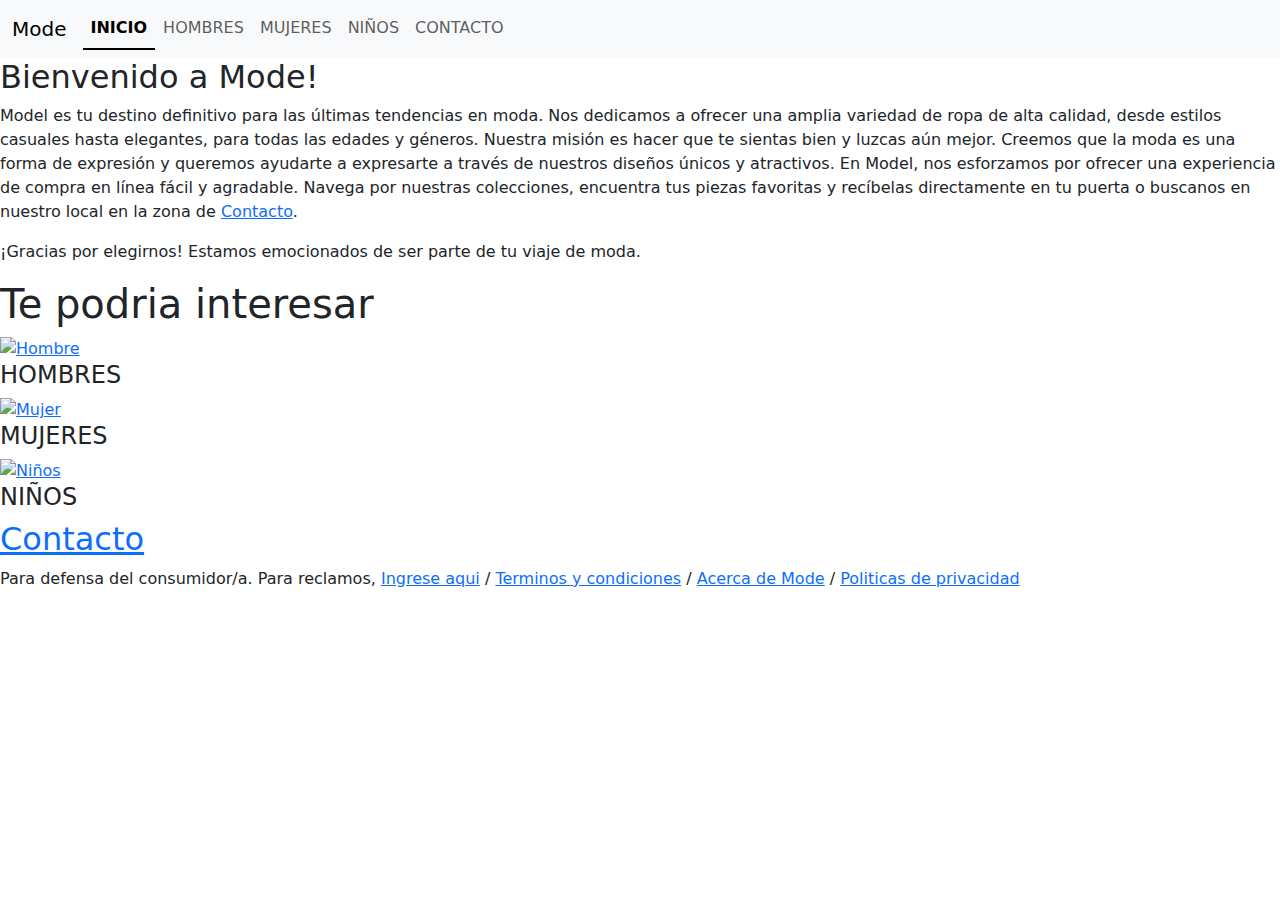
==== index.html @ 0c091b9b "First commit. SASS instalado y estructura HTML hecha." ====
<!doctype html>
<html lang="en">

<head>
    <meta charset="utf-8">
    <meta name="viewport" content="width=device-width, initial-scale=1">
    <title>Mode Indumentaria</title>
    <link href="https://cdn.jsdelivr.net/npm/bootstrap@5.3.3/dist/css/bootstrap.min.css" rel="stylesheet"
        integrity="sha384-QWTKZyjpPEjISv5WaRU9OFeRpok6YctnYmDr5pNlyT2bRjXh0JMhjY6hW+ALEwIH" crossorigin="anonymous">
    <link rel="stylesheet" href="./css/style.css">
</head>

<body>
    <nav class="navbar navbar-expand-md bg-body-tertiary nav-underline navegacion">
        <div class="container-fluid">
            <a class="navbar-brand logo" href="./index.html">Mode</a>
            <button class="navbar-toggler" type="button" data-bs-toggle="collapse" data-bs-target="#navbarNav"
                aria-controls="navbarNav" aria-expanded="false" aria-label="Toggle navigation">
                <span class="navbar-toggler-icon"></span>
            </button>
            <div class="collapse navbar-collapse" id="navbarNav">
                <ul class="navbar-nav">
                    <li class="nav-item link">
                        <a class="nav-link active" aria-current="page" href="./index.html">INICIO</a>
                    </li>
                    <li class="nav-item link">
                        <a class="nav-link" href="./pages/hombres.html">HOMBRES</a>
                    </li>
                    <li class="nav-item link">
                        <a class="nav-link" href="./pages/mujeres.html">MUJERES</a>
                    </li>
                    <li class="nav-item link">
                        <a class="nav-link" href="./pages/niños.html">NIÑOS</a>
                    </li>
                    <li class="nav-item link">
                        <a class="nav-link" href="./pages/contacto.html">CONTACTO</a>
                    </li>
                </ul>
            </div>
        </div>
    </nav>
    <main class="main-content">
        <div class="main-container">
            <h2 class="presentacion">Bienvenido a Mode!</h2>
            <p class="presentacion">Model es tu destino definitivo para las últimas tendencias en moda. Nos dedicamos a
                ofrecer una amplia
                variedad de ropa de alta calidad, desde estilos casuales hasta elegantes, para todas las edades y
                géneros. Nuestra misión es hacer que te sientas bien y luzcas aún mejor. Creemos que la moda es una
                forma de expresión y queremos ayudarte a expresarte a través de nuestros diseños únicos y atractivos. En
                Model, nos esforzamos por ofrecer una experiencia de compra en línea fácil y agradable. Navega por
                nuestras colecciones, encuentra tus piezas favoritas y recíbelas directamente en tu puerta o buscanos en
                nuestro local en la zona de <a href="./pages/contacto.html">Contacto</a>.
            </p>
            <p class="presentacion">¡Gracias por elegirnos! Estamos emocionados de ser parte de tu viaje de moda.</p>
        </div>

        <div class="presentacion2">
            <h1>Te podria interesar</h1>
            <section class="img-presentacion2">
                <div class="img1">
                    <a href="./pages/hombres.html">
                        <img src="https://th.bing.com/th/id/R.5d2e39134dbc01bbc87b8014333df301?rik=yMk7GPHbRobgnQ&pid=ImgRaw&r=0" alt="Hombre">
                    </a>
                    <h4>HOMBRES</h4>
                </div>
                <div class="img2">
                    <a href="./pages/mujeres.html">
                        <img src="https://th.bing.com/th/id/OIP.qKW60OcFy6RZI91kEHXT7QHaJ3?rs=1&pid=ImgDetMain" alt="Mujer">
                    </a>
                    <h4>MUJERES</h4>
                </div>
                <div class="img3">
                    <a href="./pages/niños.html">
                        <img src="https://d368r8jqz0fwvm.cloudfront.net/29125-product_list_md/buzo-de-ninos-adam.jpg" alt="Niños">
                    </a>
                    <h4>NIÑOS</h4>
                </div>
            </section>
            <h2><a href="./pages/contacto.html">Contacto</a></h2>
        </div>
    </main>
    <footer class="footer">
        <p>Para defensa del consumidor/a. Para reclamos, <a
                href="https://autogestion.produccion.gob.ar/consumidores">Ingrese aqui</a> / <a href="">Terminos y
                condiciones</a> / <a href="">Acerca de Mode</a> / <a href="">Politicas de privacidad</a></p>
    </footer>
    <script src="https://cdn.jsdelivr.net/npm/bootstrap@5.3.3/dist/js/bootstrap.bundle.min.js"
        integrity="sha384-YvpcrYf0tY3lHB60NNkmXc5s9fDVZLESaAA55NDzOxhy9GkcIdslK1eN7N6jIeHz"
        crossorigin="anonymous"></script>
</body>

</html>
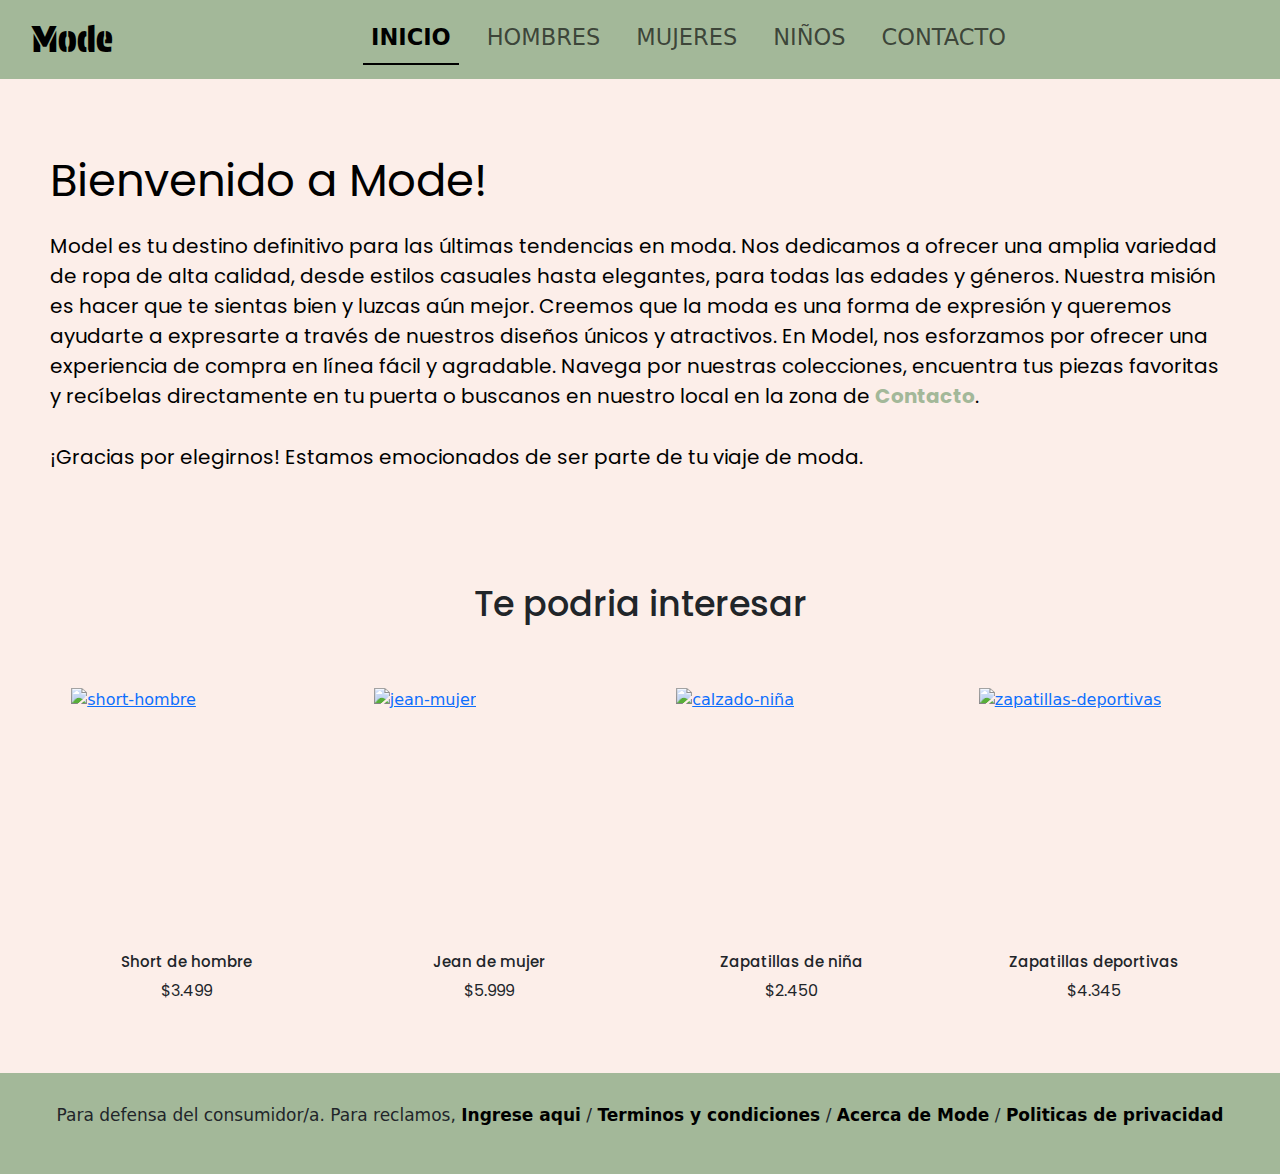
==== commit 119895ac: "Cambios en el index, animaciones y SEO." ====
--- a/index.html
+++ b/index.html
@@ -5,15 +5,22 @@
     <meta charset="utf-8">
     <meta name="viewport" content="width=device-width, initial-scale=1">
     <title>Mode Indumentaria</title>
+    <meta name="description" content="En MODE compra ropa, calzado y accesorios para Hombre, Mujeres y Niños de forma online. Aprovecha las ofertas del dia, los envios a toda la Argentina y las cuotas sin interes." >
+    <meta name="keywords" content="MODE, ropa, calzado, accesorios, Hombre, Mujer, Niños, online, ofertas, envios, Argentina, cuotas" >
+    <!-- Bootstrap -->
     <link href="https://cdn.jsdelivr.net/npm/bootstrap@5.3.3/dist/css/bootstrap.min.css" rel="stylesheet"
         integrity="sha384-QWTKZyjpPEjISv5WaRU9OFeRpok6YctnYmDr5pNlyT2bRjXh0JMhjY6hW+ALEwIH" crossorigin="anonymous">
+    <!-- Link animate.css -->
+    <link rel="stylesheet" href="https://cdnjs.cloudflare.com/ajax/libs/animate.css/4.1.1/animate.min.css" />
+    <!-- CSS -->
     <link rel="stylesheet" href="./css/style.css">
 </head>
 
 <body>
+    <!-- Barra de navegacion -->
     <nav class="navbar navbar-expand-md bg-body-tertiary nav-underline navegacion">
         <div class="container-fluid">
-            <a class="navbar-brand logo" href="./index.html">Mode</a>
+            <a class="navbar-brand logo animate__animated animate__flip" href="./index.html">Mode</a>
             <button class="navbar-toggler" type="button" data-bs-toggle="collapse" data-bs-target="#navbarNav"
                 aria-controls="navbarNav" aria-expanded="false" aria-label="Toggle navigation">
                 <span class="navbar-toggler-icon"></span>
@@ -39,6 +46,7 @@
             </div>
         </div>
     </nav>
+    <!-- Main index -->
     <main class="main-content">
         <div class="main-container">
             <h2 class="presentacion">Bienvenido a Mode!</h2>
@@ -54,31 +62,49 @@
             <p class="presentacion">¡Gracias por elegirnos! Estamos emocionados de ser parte de tu viaje de moda.</p>
         </div>
 
-        <div class="presentacion2">
-            <h1>Te podria interesar</h1>
-            <section class="img-presentacion2">
-                <div class="img1">
-                    <a href="./pages/hombres.html">
-                        <img src="https://th.bing.com/th/id/R.5d2e39134dbc01bbc87b8014333df301?rik=yMk7GPHbRobgnQ&pid=ImgRaw&r=0" alt="Hombre">
-                    </a>
-                    <h4>HOMBRES</h4>
+        <h1 class="subtitulo">Te podria interesar</h1>
+        
+        <section class="presentacion-ropa">
+            <div class="div-img">
+                <a href="#">
+                    <img src="https://cdn-0.somosmamas.com.ar/wp-content/uploads/2021/02/shorts-para-hombres-1-788x1024.jpg" alt="short-hombre">
+                </a>
+                <div class="descripcion">
+                    <h4>Short de hombre</h4>
+                    <p>$3.499</p>
                 </div>
-                <div class="img2">
-                    <a href="./pages/mujeres.html">
-                        <img src="https://th.bing.com/th/id/OIP.qKW60OcFy6RZI91kEHXT7QHaJ3?rs=1&pid=ImgDetMain" alt="Mujer">
-                    </a>
-                    <h4>MUJERES</h4>
+            </div>
+            <div class="div-img">
+                <a href="#">
+                    <img src="https://petrolizadojeans.com/wp-content/uploads/2021/03/Jeans-colombianos-Jeans-para-dama-al-por-mayor-Petrolizadojeans-Jeans-REF-P02-649-frente-color-azul-claro.jpg" alt="jean-mujer">
+                </a>
+                <div class="descripcion">
+                    <h4>Jean de mujer</h4>
+                    <p>$5.999</p>
                 </div>
-                <div class="img3">
-                    <a href="./pages/niños.html">
-                        <img src="https://d368r8jqz0fwvm.cloudfront.net/29125-product_list_md/buzo-de-ninos-adam.jpg" alt="Niños">
-                    </a>
-                    <h4>NIÑOS</h4>
+            </div>
+            <div class="div-img">
+                <a href="#">
+                    <img src="https://static.dafiti.cl/p/pillin-1335-2558611-1-catalog-new.jpg" alt="calzado-niña">
+                </a>
+                <div class="descripcion">
+                    <h4>Zapatillas de niña</h4>
+                    <p>$2.450</p>
                 </div>
-            </section>
-            <h2><a href="./pages/contacto.html">Contacto</a></h2>
-        </div>
+            </div>
+            <div class="div-img">
+                <a href="#">
+                    <img src="https://static.dafiti.cl/p/adidas-performance-2691-8294201-1-zoom.jpg" alt="zapatillas-deportivas">
+                </a>
+                <div class="descripcion">
+                    <h4>Zapatillas deportivas</h4>
+                    <p>$4.345</p>
+                </div>
+            </div>
+        </section>
+
     </main>
+    <!-- Footer -->
     <footer class="footer">
         <p>Para defensa del consumidor/a. Para reclamos, <a
                 href="https://autogestion.produccion.gob.ar/consumidores">Ingrese aqui</a> / <a href="">Terminos y
--- a/css/style.css
+++ b/css/style.css
@@ -0,0 +1,342 @@
+@charset "UTF-8";
+@import url("https://fonts.googleapis.com/css2?family=Poppins:ital,wght@0,100;0,200;0,300;0,400;0,500;0,600;0,700;0,800;0,900;1,100;1,200;1,300;1,400;1,500;1,600;1,700;1,800;1,900&family=Protest+Guerrilla&display=swap");
+* {
+  margin: 0;
+  padding: 0;
+  box-sizing: border-box; }
+
+.navegacion {
+  background-color: #a3b899 !important; }
+  .navegacion .logo {
+    font-family: "Protest Guerrilla", sans-serif;
+    font-size: 35px;
+    font-weight: 400;
+    font-style: normal;
+    padding-left: 20px; }
+  .navegacion .link {
+    padding-right: 20px; }
+  .navegacion .navbar-expand-md, .navegacion .navbar-collapse {
+    justify-content: space-around; }
+
+.navegacion-hombres {
+  background-color: #99582a !important; }
+  .navegacion-hombres .logo {
+    font-family: "Protest Guerrilla", sans-serif;
+    font-size: 35px;
+    font-weight: 400;
+    font-style: normal;
+    padding-left: 20px; }
+  .navegacion-hombres .link {
+    padding-right: 20px; }
+  .navegacion-hombres .navbar-expand-md, .navegacion-hombres .navbar-collapse {
+    justify-content: space-around; }
+
+.navegacion-mujeres {
+  background-color: #a663cc !important; }
+  .navegacion-mujeres .logo {
+    font-family: "Protest Guerrilla", sans-serif;
+    font-size: 35px;
+    font-weight: 400;
+    font-style: normal;
+    padding-left: 20px; }
+  .navegacion-mujeres .link {
+    padding-right: 20px; }
+  .navegacion-mujeres .navbar-expand-md, .navegacion-mujeres .navbar-collapse {
+    justify-content: space-around; }
+
+.navegacion-niños {
+  background-color: #555555 !important; }
+  .navegacion-niños .logo {
+    font-family: "Protest Guerrilla", sans-serif;
+    font-size: 35px;
+    font-weight: 400;
+    font-style: normal;
+    padding-left: 20px; }
+  .navegacion-niños .link {
+    padding-right: 20px; }
+  .navegacion-niños .navbar-expand-md, .navegacion-niños .navbar-collapse {
+    justify-content: space-around; }
+
+.main-content {
+  background-color: #fceee9;
+  padding-top: 25px;
+  padding-bottom: 25px; }
+  .main-content .main-container {
+    text-align: start;
+    width: 100%;
+    height: 100%;
+    padding: 50px; }
+  .main-content .presentacion {
+    color: #000000;
+    padding-bottom: 15px;
+    font-family: "Poppins", sans-serif;
+    font-weight: 400;
+    font-style: normal; }
+    .main-content .presentacion a {
+      color: #a3b899;
+      text-decoration: none;
+      font-weight: bolder; }
+  .main-content .subtitulo {
+    text-align: center;
+    font-family: "Poppins", sans-serif;
+    font-size: 35px;
+    padding-top: 30px; }
+  .main-content .presentacion-ropa {
+    padding: 35px;
+    display: grid; }
+    .main-content .presentacion-ropa .div-img {
+      width: 60%;
+      margin: 10px auto;
+      display: flex;
+      flex-direction: column;
+      align-items: center;
+      justify-content: center; }
+      .main-content .presentacion-ropa .div-img a img {
+        width: 100%;
+        height: 150px;
+        margin: 3px; }
+      .main-content .presentacion-ropa .div-img .descripcion h4 {
+        font-family: "Poppins", sans-serif;
+        font-size: 15px;
+        text-align: center; }
+      .main-content .presentacion-ropa .div-img .descripcion p {
+        font-family: "Poppins", sans-serif;
+        text-align: center;
+        margin: 0 !important; }
+
+.ropa-hombre {
+  background-color: #ffe6a7;
+  padding-top: 35px;
+  padding-bottom: 35px;
+  display: grid; }
+  .ropa-hombre div {
+    width: 30%;
+    border-radius: 15px;
+    margin: 5px auto; }
+    .ropa-hombre div:hover {
+      transform: scale(1.05);
+      transition: 2s; }
+  .ropa-hombre h4 {
+    text-align: center;
+    background-color: #99582a;
+    border-bottom-left-radius: 15px;
+    border-bottom-right-radius: 15px;
+    font-size: 15PX; }
+  .ropa-hombre img {
+    width: 100%;
+    height: auto;
+    border-radius: 15px;
+    border-bottom-left-radius: 0;
+    border-bottom-right-radius: 0; }
+
+.ropa-mujeres {
+  background-color: #b298dc;
+  padding-top: 35px;
+  padding-bottom: 35px;
+  display: grid; }
+  .ropa-mujeres div {
+    width: 30%;
+    border-radius: 15px;
+    margin: 5px auto; }
+    .ropa-mujeres div:hover {
+      transform: scale(1.05);
+      transition: 2s; }
+  .ropa-mujeres h4 {
+    text-align: center;
+    background-color: #a663cc;
+    border-bottom-left-radius: 15px;
+    border-bottom-right-radius: 15px;
+    font-size: 15PX; }
+  .ropa-mujeres img {
+    width: 100%;
+    height: auto;
+    border-radius: 15px;
+    border-bottom-left-radius: 0;
+    border-bottom-right-radius: 0; }
+
+.ropa-niños {
+  background-color: #e1d5e0;
+  padding-top: 35px;
+  padding-bottom: 35px;
+  display: grid; }
+  .ropa-niños div {
+    width: 30%;
+    border-radius: 15px;
+    margin: 5px auto; }
+    .ropa-niños div:hover {
+      transform: scale(1.05);
+      transition: 2s; }
+  .ropa-niños h4 {
+    text-align: center;
+    background-color: #555555;
+    border-bottom-left-radius: 15px;
+    border-bottom-right-radius: 15px;
+    font-size: 15PX; }
+  .ropa-niños img {
+    width: 100%;
+    height: auto;
+    border-radius: 15px;
+    border-bottom-left-radius: 0;
+    border-bottom-right-radius: 0; }
+
+.main-contacto {
+  background-color: #fceee9;
+  padding-top: 25px;
+  padding-bottom: 25px; }
+  .main-contacto h2 {
+    color: #000000;
+    padding: 15px;
+    font-family: "Poppins", sans-serif;
+    font-weight: 400;
+    font-style: normal;
+    text-align: center; }
+  .main-contacto .main-form {
+    display: flex;
+    flex-direction: row;
+    align-items: center; }
+    .main-contacto .main-form .contact-form {
+      margin: 20px auto;
+      padding: 10px 15px;
+      border: #000000 solid 3px;
+      border-radius: 10px;
+      display: flex;
+      flex-direction: column; }
+    .main-contacto .main-form h3 {
+      text-align: center; }
+    .main-contacto .main-form button {
+      margin: 5px auto 0 auto;
+      width: 50%;
+      background-color: #a3b899; }
+
+.footer {
+  background-color: #a3b899;
+  padding: 30px;
+  font-size: 12px;
+  text-align: center; }
+  .footer a {
+    color: #000000;
+    text-decoration: none;
+    font-weight: bolder; }
+
+.footer-hombres {
+  background-color: #99582a;
+  padding: 30px;
+  font-size: 12px;
+  text-align: center; }
+  .footer-hombres a {
+    color: #000000;
+    text-decoration: none;
+    font-weight: bolder; }
+
+.footer-mujeres {
+  background-color: #a663cc;
+  padding: 30px;
+  font-size: 12px;
+  text-align: center; }
+  .footer-mujeres a {
+    color: #000000;
+    text-decoration: none;
+    font-weight: bolder; }
+
+.footer-niños {
+  background-color: #555555;
+  padding: 30px;
+  font-size: 12px;
+  text-align: center; }
+  .footer-niños a {
+    color: #000000;
+    text-decoration: none;
+    font-weight: bolder; }
+
+@media (min-width: 767px) {
+  .presentacion-ropa {
+    display: grid;
+    grid-template-columns: repeat(2, 1fr); }
+    .presentacion-ropa .div-img a {
+      width: 150px;
+      height: 175px; }
+      .presentacion-ropa .div-img a img {
+        height: 100% !important;
+        padding: 7px; }
+  .ropa {
+    display: grid;
+    grid-template-columns: repeat(2, 1fr);
+    align-items: center;
+    justify-items: center;
+    justify-content: center; }
+    .ropa div {
+      width: 50%; }
+    .ropa img {
+      height: 225px; }
+  .main-form {
+    display: flex;
+    flex-direction: row;
+    align-items: center; }
+    .main-form .contact-form {
+      width: 50%; }
+      .main-form .contact-form h3 {
+        font-size: 40px; }
+      .main-form .contact-form p {
+        font-size: 20px; }
+      .main-form .contact-form button {
+        font-size: 20px;
+        font-weight: bold; }
+  .footer {
+    font-size: 12px; } }
+
+@media (min-width: 927px) {
+  nav .nav-link {
+    font-size: 17px; }
+  .presentacion-ropa {
+    display: grid;
+    grid-template-columns: repeat(2, 1fr); }
+    .presentacion-ropa .div-img a {
+      width: 175px;
+      height: 200px; }
+      .presentacion-ropa .div-img a img {
+        height: 100% !important; }
+  .ropa {
+    display: grid;
+    grid-template-columns: repeat(3, 1fr);
+    align-items: center;
+    justify-items: center;
+    justify-content: center; }
+    .ropa div {
+      width: 60%; }
+    .ropa img {
+      height: 250px; }
+    .ropa h4 {
+      padding-bottom: 4px; }
+  .footer {
+    font-size: 13.5px; } }
+
+@media (min-width: 1144px) {
+  nav .nav-link {
+    font-size: 22.5px; }
+  .main-container h2 {
+    font-size: 45px; }
+  .main-container p {
+    font-size: 20px; }
+  .presentacion-ropa {
+    display: grid;
+    grid-template-columns: repeat(4, 1fr); }
+    .presentacion-ropa .div-img a {
+      width: 250px;
+      height: 275px; }
+      .presentacion-ropa .div-img a img {
+        height: 100% !important; }
+  .ropa {
+    display: grid;
+    grid-template-columns: repeat(4, 1fr);
+    align-items: start;
+    justify-items: center;
+    justify-content: center; }
+    .ropa div {
+      width: 70%; }
+    .ropa img {
+      height: 290px; }
+    .ropa h4 {
+      font-size: 20px;
+      padding-bottom: 8px; }
+  .footer {
+    font-size: 17px; } }
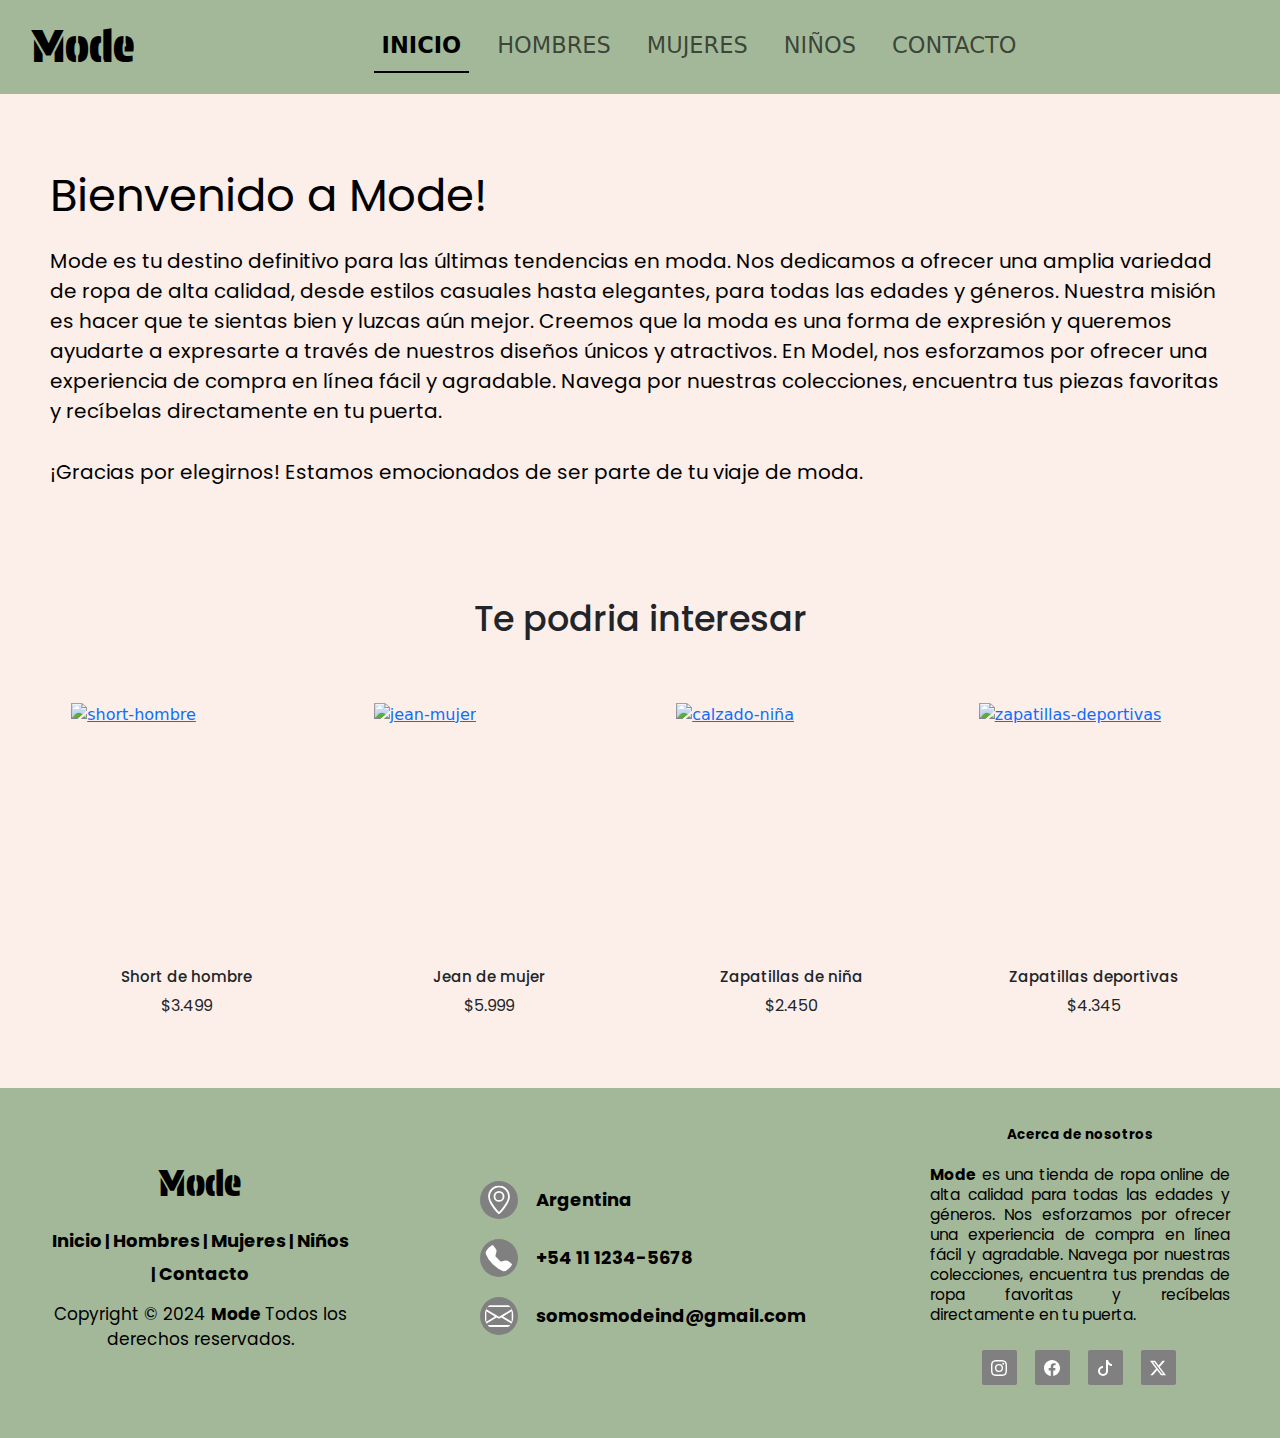
==== commit 81065562: "Agrego cambios al form, footer y main del archivo 'hombres.html', y agrego responsive a estos." ====
--- a/index.html
+++ b/index.html
@@ -5,8 +5,12 @@
     <meta charset="utf-8">
     <meta name="viewport" content="width=device-width, initial-scale=1">
     <title>Mode Indumentaria</title>
-    <meta name="description" content="En MODE compra ropa, calzado y accesorios para Hombre, Mujeres y Niños de forma online. Aprovecha las ofertas del dia, los envios a toda la Argentina y las cuotas sin interes." >
-    <meta name="keywords" content="MODE, ropa, calzado, accesorios, Hombre, Mujer, Niños, online, ofertas, envios, Argentina, cuotas" >
+    <meta name="description"
+        content="En MODE compra ropa, calzado y accesorios para Hombre, Mujeres y Niños de forma online. Aprovecha las ofertas del dia, los envios a toda la Argentina y las cuotas sin interes.">
+    <meta name="keywords"
+        content="MODE, ropa, calzado, accesorios, Hombre, Mujer, Niños, online, ofertas, envios, Argentina, cuotas">
+    <link rel="shortcut icon"
+        href="https://cdn.vectorstock.com/i/preview-1x/40/90/monogram-letter-m-logo-mockup-thin-line-vector-8474090.jpg">
     <!-- Bootstrap -->
     <link href="https://cdn.jsdelivr.net/npm/bootstrap@5.3.3/dist/css/bootstrap.min.css" rel="stylesheet"
         integrity="sha384-QWTKZyjpPEjISv5WaRU9OFeRpok6YctnYmDr5pNlyT2bRjXh0JMhjY6hW+ALEwIH" crossorigin="anonymous">
@@ -50,24 +54,24 @@
     <main class="main-content">
         <div class="main-container">
             <h2 class="presentacion">Bienvenido a Mode!</h2>
-            <p class="presentacion">Model es tu destino definitivo para las últimas tendencias en moda. Nos dedicamos a
+            <p class="presentacion">Mode es tu destino definitivo para las últimas tendencias en moda. Nos dedicamos a
                 ofrecer una amplia
                 variedad de ropa de alta calidad, desde estilos casuales hasta elegantes, para todas las edades y
                 géneros. Nuestra misión es hacer que te sientas bien y luzcas aún mejor. Creemos que la moda es una
                 forma de expresión y queremos ayudarte a expresarte a través de nuestros diseños únicos y atractivos. En
                 Model, nos esforzamos por ofrecer una experiencia de compra en línea fácil y agradable. Navega por
-                nuestras colecciones, encuentra tus piezas favoritas y recíbelas directamente en tu puerta o buscanos en
-                nuestro local en la zona de <a href="./pages/contacto.html">Contacto</a>.
+                nuestras colecciones, encuentra tus piezas favoritas y recíbelas directamente en tu puerta.
             </p>
             <p class="presentacion">¡Gracias por elegirnos! Estamos emocionados de ser parte de tu viaje de moda.</p>
         </div>
 
         <h1 class="subtitulo">Te podria interesar</h1>
-        
+
         <section class="presentacion-ropa">
             <div class="div-img">
                 <a href="#">
-                    <img src="https://cdn-0.somosmamas.com.ar/wp-content/uploads/2021/02/shorts-para-hombres-1-788x1024.jpg" alt="short-hombre">
+                    <img src="https://cdn-0.somosmamas.com.ar/wp-content/uploads/2021/02/shorts-para-hombres-1-788x1024.jpg"
+                        alt="short-hombre">
                 </a>
                 <div class="descripcion">
                     <h4>Short de hombre</h4>
@@ -76,7 +80,8 @@
             </div>
             <div class="div-img">
                 <a href="#">
-                    <img src="https://petrolizadojeans.com/wp-content/uploads/2021/03/Jeans-colombianos-Jeans-para-dama-al-por-mayor-Petrolizadojeans-Jeans-REF-P02-649-frente-color-azul-claro.jpg" alt="jean-mujer">
+                    <img src="https://petrolizadojeans.com/wp-content/uploads/2021/03/Jeans-colombianos-Jeans-para-dama-al-por-mayor-Petrolizadojeans-Jeans-REF-P02-649-frente-color-azul-claro.jpg"
+                        alt="jean-mujer">
                 </a>
                 <div class="descripcion">
                     <h4>Jean de mujer</h4>
@@ -94,7 +99,8 @@
             </div>
             <div class="div-img">
                 <a href="#">
-                    <img src="https://static.dafiti.cl/p/adidas-performance-2691-8294201-1-zoom.jpg" alt="zapatillas-deportivas">
+                    <img src="https://static.dafiti.cl/p/adidas-performance-2691-8294201-1-zoom.jpg"
+                        alt="zapatillas-deportivas">
                 </a>
                 <div class="descripcion">
                     <h4>Zapatillas deportivas</h4>
@@ -102,13 +108,71 @@
                 </div>
             </div>
         </section>
-
     </main>
     <!-- Footer -->
-    <footer class="footer">
-        <p>Para defensa del consumidor/a. Para reclamos, <a
-                href="https://autogestion.produccion.gob.ar/consumidores">Ingrese aqui</a> / <a href="">Terminos y
-                condiciones</a> / <a href="">Acerca de Mode</a> / <a href="">Politicas de privacidad</a></p>
+    <footer class="footer-distributed">
+
+        <div class="footer-left">
+            <h3>Mode</h3>
+
+            <p class="footer-links">
+                <a href="./index.html">Inicio</a>
+                |
+                <a href="./pages/hombres.html">Hombres</a>
+                |
+                <a href="./pages/mujeres.html">Mujeres</a>
+                |
+                <a href="./pages/niños.html">Niños</a>
+                |
+                <a href="./pages/contacto.html">Contacto</a>
+            </p>
+
+            <p class="footer-company-name">Copyright © 2024 <strong>Mode</strong> Todos los derechos reservados.</p>
+        </div>
+
+        <div class="footer-center">
+            <div>
+                <svg xmlns="http://www.w3.org/2000/svg" width="16" height="16" fill="currentColor" class="bi bi-geo-alt" viewBox="0 0 16 16">
+                    <path d="M12.166 8.94c-.524 1.062-1.234 2.12-1.96 3.07A32 32 0 0 1 8 14.58a32 32 0 0 1-2.206-2.57c-.726-.95-1.436-2.008-1.96-3.07C3.304 7.867 3 6.862 3 6a5 5 0 0 1 10 0c0 .862-.305 1.867-.834 2.94M8 16s6-5.686 6-10A6 6 0 0 0 2 6c0 4.314 6 10 6 10"/>
+                    <path d="M8 8a2 2 0 1 1 0-4 2 2 0 0 1 0 4m0 1a3 3 0 1 0 0-6 3 3 0 0 0 0 6"/>
+                </svg>
+                <p>Argentina</p>
+            </div>
+
+            <div>
+                <svg xmlns="http://www.w3.org/2000/svg" width="16" height="16" fill="currentColor" class="bi bi-telephone-fill" viewBox="0 0 16 16">
+                    <path fill-rule="evenodd" d="M1.885.511a1.745 1.745 0 0 1 2.61.163L6.29 2.98c.329.423.445.974.315 1.494l-.547 2.19a.68.68 0 0 0 .178.643l2.457 2.457a.68.68 0 0 0 .644.178l2.189-.547a1.75 1.75 0 0 1 1.494.315l2.306 1.794c.829.645.905 1.87.163 2.611l-1.034 1.034c-.74.74-1.846 1.065-2.877.702a18.6 18.6 0 0 1-7.01-4.42 18.6 18.6 0 0 1-4.42-7.009c-.362-1.03-.037-2.137.703-2.877z"/>
+                </svg>
+                <p>+54 11 1234-5678</p>
+            </div>
+            <div>
+                <svg xmlns="http://www.w3.org/2000/svg" width="16" height="16" fill="currentColor" class="bi bi-envelope" viewBox="0 0 16 16">
+                    <path d="M0 4a2 2 0 0 1 2-2h12a2 2 0 0 1 2 2v8a2 2 0 0 1-2 2H2a2 2 0 0 1-2-2zm2-1a1 1 0 0 0-1 1v.217l7 4.2 7-4.2V4a1 1 0 0 0-1-1zm13 2.383-4.708 2.825L15 11.105zm-.034 6.876-5.64-3.471L8 9.583l-1.326-.795-5.64 3.47A1 1 0 0 0 2 13h12a1 1 0 0 0 .966-.741M1 11.105l4.708-2.897L1 5.383z"/>
+                </svg>
+                <p><a href="#">somosmodeind@gmail.com</a></p>
+            </div>
+        </div>
+        <div class="footer-right">
+            <p class="footer-company-about">
+                <span>Acerca de nosotros</span>
+                <strong>Mode</strong> es una tienda de ropa online de alta calidad para todas las edades y géneros. Nos esforzamos por ofrecer una experiencia de compra en línea fácil y agradable. Navega por
+                nuestras colecciones, encuentra tus prendas de ropa favoritas y recíbelas directamente en tu puerta.
+            </p>
+            <div class="footer-icons">
+                <a href="#"><svg xmlns="http://www.w3.org/2000/svg" width="16" height="16" fill="currentColor" class="bi bi-instagram" viewBox="0 0 16 16">
+                    <path d="M8 0C5.829 0 5.556.01 4.703.048 3.85.088 3.269.222 2.76.42a3.9 3.9 0 0 0-1.417.923A3.9 3.9 0 0 0 .42 2.76C.222 3.268.087 3.85.048 4.7.01 5.555 0 5.827 0 8.001c0 2.172.01 2.444.048 3.297.04.852.174 1.433.372 1.942.205.526.478.972.923 1.417.444.445.89.719 1.416.923.51.198 1.09.333 1.942.372C5.555 15.99 5.827 16 8 16s2.444-.01 3.298-.048c.851-.04 1.434-.174 1.943-.372a3.9 3.9 0 0 0 1.416-.923c.445-.445.718-.891.923-1.417.197-.509.332-1.09.372-1.942C15.99 10.445 16 10.173 16 8s-.01-2.445-.048-3.299c-.04-.851-.175-1.433-.372-1.941a3.9 3.9 0 0 0-.923-1.417A3.9 3.9 0 0 0 13.24.42c-.51-.198-1.092-.333-1.943-.372C10.443.01 10.172 0 7.998 0zm-.717 1.442h.718c2.136 0 2.389.007 3.232.046.78.035 1.204.166 1.486.275.373.145.64.319.92.599s.453.546.598.92c.11.281.24.705.275 1.485.039.843.047 1.096.047 3.231s-.008 2.389-.047 3.232c-.035.78-.166 1.203-.275 1.485a2.5 2.5 0 0 1-.599.919c-.28.28-.546.453-.92.598-.28.11-.704.24-1.485.276-.843.038-1.096.047-3.232.047s-2.39-.009-3.233-.047c-.78-.036-1.203-.166-1.485-.276a2.5 2.5 0 0 1-.92-.598 2.5 2.5 0 0 1-.6-.92c-.109-.281-.24-.705-.275-1.485-.038-.843-.046-1.096-.046-3.233s.008-2.388.046-3.231c.036-.78.166-1.204.276-1.486.145-.373.319-.64.599-.92s.546-.453.92-.598c.282-.11.705-.24 1.485-.276.738-.034 1.024-.044 2.515-.045zm4.988 1.328a.96.96 0 1 0 0 1.92.96.96 0 0 0 0-1.92m-4.27 1.122a4.109 4.109 0 1 0 0 8.217 4.109 4.109 0 0 0 0-8.217m0 1.441a2.667 2.667 0 1 1 0 5.334 2.667 2.667 0 0 1 0-5.334"/>
+                </svg></a>
+                <a href="#"><svg xmlns="http://www.w3.org/2000/svg" width="16" height="16" fill="currentColor" class="bi bi-facebook" viewBox="0 0 16 16">
+                    <path d="M16 8.049c0-4.446-3.582-8.05-8-8.05C3.58 0-.002 3.603-.002 8.05c0 4.017 2.926 7.347 6.75 7.951v-5.625h-2.03V8.05H6.75V6.275c0-2.017 1.195-3.131 3.022-3.131.876 0 1.791.157 1.791.157v1.98h-1.009c-.993 0-1.303.621-1.303 1.258v1.51h2.218l-.354 2.326H9.25V16c3.824-.604 6.75-3.934 6.75-7.951"/>
+                </svg></i></a>
+                <a href="#"><svg xmlns="http://www.w3.org/2000/svg" width="16" height="16" fill="currentColor" class="bi bi-tiktok" viewBox="0 0 16 16">
+                    <path d="M9 0h1.98c.144.715.54 1.617 1.235 2.512C12.895 3.389 13.797 4 15 4v2c-1.753 0-3.07-.814-4-1.829V11a5 5 0 1 1-5-5v2a3 3 0 1 0 3 3z"/>
+                </svg></a>
+                <a href="#"><svg xmlns="http://www.w3.org/2000/svg" width="16" height="16" fill="currentColor" class="bi bi-twitter-x" viewBox="0 0 16 16">
+                    <path d="M12.6.75h2.454l-5.36 6.142L16 15.25h-4.937l-3.867-5.07-4.425 5.07H.316l5.733-6.57L0 .75h5.063l3.495 4.633L12.601.75Zm-.86 13.028h1.36L4.323 2.145H2.865z"/>
+                </svg></a>
+            </div>
+        </div>
     </footer>
     <script src="https://cdn.jsdelivr.net/npm/bootstrap@5.3.3/dist/js/bootstrap.bundle.min.js"
         integrity="sha384-YvpcrYf0tY3lHB60NNkmXc5s9fDVZLESaAA55NDzOxhy9GkcIdslK1eN7N6jIeHz"
--- a/css/style.css
+++ b/css/style.css
@@ -19,7 +19,7 @@
     justify-content: space-around; }
 
 .navegacion-hombres {
-  background-color: #99582a !important; }
+  background-color: #a3b899 !important; }
   .navegacion-hombres .logo {
     font-family: "Protest Guerrilla", sans-serif;
     font-size: 35px;
@@ -32,7 +32,7 @@
     justify-content: space-around; }
 
 .navegacion-mujeres {
-  background-color: #a663cc !important; }
+  background-color: #a3b899 !important; }
   .navegacion-mujeres .logo {
     font-family: "Protest Guerrilla", sans-serif;
     font-size: 35px;
@@ -45,7 +45,7 @@
     justify-content: space-around; }
 
 .navegacion-niños {
-  background-color: #555555 !important; }
+  background-color: #a3b899 !important; }
   .navegacion-niños .logo {
     font-family: "Protest Guerrilla", sans-serif;
     font-size: 35px;
@@ -105,32 +105,148 @@
         margin: 0 !important; }
 
 .ropa-hombre {
-  background-color: #ffe6a7;
+  background-color: #fceee9;
   padding-top: 35px;
-  padding-bottom: 35px;
-  display: grid; }
-  .ropa-hombre div {
-    width: 30%;
-    border-radius: 15px;
-    margin: 5px auto; }
-    .ropa-hombre div:hover {
-      transform: scale(1.05);
-      transition: 2s; }
-  .ropa-hombre h4 {
-    text-align: center;
-    background-color: #99582a;
-    border-bottom-left-radius: 15px;
-    border-bottom-right-radius: 15px;
-    font-size: 15PX; }
-  .ropa-hombre img {
-    width: 100%;
-    height: auto;
-    border-radius: 15px;
-    border-bottom-left-radius: 0;
-    border-bottom-right-radius: 0; }
+  padding-bottom: 35px; }
+  .ropa-hombre .hombre1 {
+    display: flex;
+    margin: 0 10px;
+    border-bottom: 3px solid #aae071; }
+    .ropa-hombre .hombre1 .img1 {
+      width: 50%;
+      height: 60%;
+      padding: 10px 10px 10px 15px; }
+    .ropa-hombre .hombre1 .texto1 {
+      font-family: "Poppins", sans-serif;
+      padding-right: 10px; }
+      .ropa-hombre .hombre1 .texto1 h4 {
+        font-size: 15px;
+        padding-top: 5px;
+        border-bottom: 2px solid #000000; }
+      .ropa-hombre .hombre1 .texto1 p {
+        font-size: 12.5px; }
+  .ropa-hombre .hombre2 {
+    display: flex;
+    margin: 0 10px;
+    border-bottom: 3px solid #aae071; }
+    .ropa-hombre .hombre2 .img2 {
+      width: 50%;
+      height: 60%;
+      padding: 10px 10px 10px 15px; }
+    .ropa-hombre .hombre2 .texto2 {
+      font-family: "Poppins", sans-serif;
+      padding-right: 10px; }
+      .ropa-hombre .hombre2 .texto2 h4 {
+        font-size: 15px;
+        padding-top: 5px;
+        border-bottom: 2px solid #000000; }
+      .ropa-hombre .hombre2 .texto2 p {
+        font-size: 14.5px; }
+  .ropa-hombre .hombre3 {
+    display: flex;
+    margin: 0 10px;
+    border-bottom: 3px solid #aae071; }
+    .ropa-hombre .hombre3 .img3 {
+      width: 50%;
+      height: 60%;
+      padding: 10px 10px 10px 15px; }
+    .ropa-hombre .hombre3 .texto3 {
+      font-family: "Poppins", sans-serif;
+      padding-right: 10px; }
+      .ropa-hombre .hombre3 .texto3 h4 {
+        font-size: 15px;
+        padding-top: 5px;
+        border-bottom: 2px solid #000000; }
+      .ropa-hombre .hombre3 .texto3 p {
+        font-size: 14.5px; }
+  .ropa-hombre .hombre4 {
+    display: flex;
+    margin: 0 10px;
+    border-bottom: 3px solid #aae071; }
+    .ropa-hombre .hombre4 .img4 {
+      width: 50%;
+      height: 60%;
+      padding: 10px 10px 10px 15px; }
+    .ropa-hombre .hombre4 .texto4 {
+      font-family: "Poppins", sans-serif;
+      padding-right: 10px; }
+      .ropa-hombre .hombre4 .texto4 h4 {
+        font-size: 15px;
+        padding-top: 5px;
+        border-bottom: 2px solid #000000; }
+      .ropa-hombre .hombre4 .texto4 p {
+        font-size: 11.8px; }
+  .ropa-hombre .hombre5 {
+    display: flex;
+    margin: 0 10px;
+    border-bottom: 3px solid #aae071; }
+    .ropa-hombre .hombre5 .img5 {
+      width: 50%;
+      height: 60%;
+      padding: 10px 10px 10px 15px; }
+    .ropa-hombre .hombre5 .texto5 {
+      font-family: "Poppins", sans-serif;
+      padding-right: 10px; }
+      .ropa-hombre .hombre5 .texto5 h4 {
+        font-size: 15px;
+        padding-top: 5px;
+        border-bottom: 2px solid #000000; }
+      .ropa-hombre .hombre5 .texto5 p {
+        font-size: 12.5px; }
+  .ropa-hombre .hombre6 {
+    display: flex;
+    margin: 0 10px;
+    border-bottom: 3px solid #aae071; }
+    .ropa-hombre .hombre6 .img6 {
+      width: 50%;
+      height: 60%;
+      padding: 10px 10px 10px 15px; }
+    .ropa-hombre .hombre6 .texto6 {
+      font-family: "Poppins", sans-serif;
+      padding-right: 10px; }
+      .ropa-hombre .hombre6 .texto6 h4 {
+        font-size: 15px;
+        padding-top: 5px;
+        border-bottom: 2px solid #000000; }
+      .ropa-hombre .hombre6 .texto6 p {
+        font-size: 11.2px; }
+  .ropa-hombre .hombre7 {
+    display: flex;
+    margin: 0 10px;
+    border-bottom: 3px solid #aae071; }
+    .ropa-hombre .hombre7 .img7 {
+      width: 50%;
+      height: 225px;
+      padding: 10px 10px 10px 15px; }
+    .ropa-hombre .hombre7 .texto7 {
+      font-family: "Poppins", sans-serif;
+      padding-right: 10px; }
+      .ropa-hombre .hombre7 .texto7 h4 {
+        font-size: 15px;
+        padding-top: 5px;
+        border-bottom: 2px solid #000000; }
+      .ropa-hombre .hombre7 .texto7 p {
+        font-size: 13.5px; }
+  .ropa-hombre .hombre8 {
+    display: flex;
+    margin: 0 10px;
+    border-bottom: 3px solid #aae071; }
+    .ropa-hombre .hombre8 .img8 {
+      width: 50%;
+      height: 60%;
+      padding: 10px 10px 10px 15px; }
+    .ropa-hombre .hombre8 .texto8 {
+      font-family: "Poppins", sans-serif;
+      padding-right: 10px; }
+      .ropa-hombre .hombre8 .texto8 h4 {
+        font-size: 15px;
+        padding-top: 5px;
+        border-bottom: 2px solid #000000; }
+      .ropa-hombre .hombre8 .texto8 p {
+        font-size: 14.5px; }
 
 .ropa-mujeres {
-  background-color: #b298dc;
+  background-color: #fceee9;
   padding-top: 35px;
   padding-bottom: 35px;
   display: grid; }
@@ -143,7 +259,7 @@
       transition: 2s; }
   .ropa-mujeres h4 {
     text-align: center;
-    background-color: #a663cc;
+    background-color: #a3b899;
     border-bottom-left-radius: 15px;
     border-bottom-right-radius: 15px;
     font-size: 15PX; }
@@ -155,7 +271,7 @@
     border-bottom-right-radius: 0; }
 
 .ropa-niños {
-  background-color: #e1d5e0;
+  background-color: #fceee9;
   padding-top: 35px;
   padding-bottom: 35px;
   display: grid; }
@@ -168,7 +284,7 @@
       transition: 2s; }
   .ropa-niños h4 {
     text-align: center;
-    background-color: #555555;
+    background-color: #a3b899;
     border-bottom-left-radius: 15px;
     border-bottom-right-radius: 15px;
     font-size: 15PX; }
@@ -180,73 +296,217 @@
     border-bottom-right-radius: 0; }
 
 .main-contacto {
-  background-color: #fceee9;
-  padding-top: 25px;
-  padding-bottom: 25px; }
-  .main-contacto h2 {
-    color: #000000;
-    padding: 15px;
-    font-family: "Poppins", sans-serif;
-    font-weight: 400;
-    font-style: normal;
-    text-align: center; }
-  .main-contacto .main-form {
-    display: flex;
-    flex-direction: row;
-    align-items: center; }
-    .main-contacto .main-form .contact-form {
-      margin: 20px auto;
-      padding: 10px 15px;
-      border: #000000 solid 3px;
-      border-radius: 10px;
+  display: flex;
+  position: relative;
+  align-items: center;
+  justify-content: center;
+  min-height: 100vh;
+  font-family: "Poppins", sans-serif;
+  background-color: #fceee9; }
+  .main-contacto .container {
+    width: 350px;
+    height: 400px;
+    display: flex;
+    flex-direction: column;
+    align-items: center;
+    justify-content: center;
+    position: relative;
+    border-radius: 3px;
+    border: 2px solid #bcdfb1;
+    background: linear-gradient(to right, #a3b899, #aae071);
+    box-shadow: rgba(0, 0, 0, 0.25) 0px 3px 8px; }
+    .main-contacto .container h2 {
+      font-size: 20px;
+      font-weight: 600;
+      color: #ffffff;
+      margin-top: 20px;
+      margin-bottom: 20px;
+      text-align: center; }
+    .main-contacto .container form {
       display: flex;
       flex-direction: column; }
-    .main-contacto .main-form h3 {
-      text-align: center; }
-    .main-contacto .main-form button {
-      margin: 5px auto 0 auto;
-      width: 50%;
-      background-color: #a3b899; }
-
-.footer {
+      .main-contacto .container form .input {
+        margin: 1em 0 1em 0;
+        width: 300px;
+        position: relative; }
+        .main-contacto .container form .input input {
+          font-size: 100%;
+          padding: 0.7em;
+          outline: none;
+          color: #ffffff;
+          border: none;
+          background: transparent;
+          border-bottom: 2px solid #ffffff;
+          border-radius: none;
+          width: 100%; }
+        .main-contacto .container form .input textarea {
+          margin: 1em 0 1em 0;
+          width: 300px;
+          position: relative;
+          font-size: 100%;
+          padding: 0.7em;
+          outline: none;
+          color: #ffffff;
+          border: none;
+          background: transparent;
+          border-bottom: 2px solid #ffffff;
+          border-radius: none;
+          width: 100%;
+          resize: none; }
+        .main-contacto .container form .input label {
+          font-size: 100%;
+          position: absolute;
+          left: 0;
+          color: #ffffff;
+          padding: 0.7em;
+          margin-left: 0.1em;
+          pointer-events: none;
+          transition: all 0.5s ease;
+          text-transform: uppercase; }
+        .main-contacto .container form .input:is(input:focus) ~ label {
+          transform: translateY(-50%) scale(0.9);
+          margin: 0em;
+          padding: 0.4em;
+          background: transparent; }
+        .main-contacto .container form .input:is(input:valid) ~ label {
+          transform: translateY(-50%) scale(0.9);
+          margin: 0em;
+          padding: 0.4em;
+          background: transparent; }
+      .main-contacto .container form button {
+        color: #ffffff;
+        font-size: 15px;
+        align-self: flex-start;
+        padding: 0.6em;
+        border: none;
+        cursor: pointer;
+        margin-bottom: 30px;
+        background: transparent;
+        transition: all 0.3s ease-in-out;
+        position: relative;
+        overflow: hidden; }
+        .main-contacto .container form button:before {
+          content: "";
+          position: relative;
+          bottom: 100%;
+          left: 0;
+          width: 100%;
+          height: 100%;
+          background: #ffffff;
+          opacity: 0;
+          transition: opacity 0.3s ease-in-out; }
+        .main-contacto .container form button:hover {
+          transform: translateY(-3px);
+          box-shadow: 0 5px 15px rgba(0, 0, 0, 0.3); }
+
+.footer-distributed {
+  display: flex;
+  align-items: center;
+  justify-content: center;
+  flex-direction: column;
   background-color: #a3b899;
-  padding: 30px;
-  font-size: 12px;
-  text-align: center; }
-  .footer a {
-    color: #000000;
-    text-decoration: none;
-    font-weight: bolder; }
-
-.footer-hombres {
-  background-color: #99582a;
-  padding: 30px;
-  font-size: 12px;
-  text-align: center; }
-  .footer-hombres a {
-    color: #000000;
-    text-decoration: none;
-    font-weight: bolder; }
-
-.footer-mujeres {
-  background-color: #a663cc;
-  padding: 30px;
-  font-size: 12px;
-  text-align: center; }
-  .footer-mujeres a {
-    color: #000000;
-    text-decoration: none;
-    font-weight: bolder; }
-
-.footer-niños {
-  background-color: #555555;
-  padding: 30px;
-  font-size: 12px;
-  text-align: center; }
-  .footer-niños a {
-    color: #000000;
-    text-decoration: none;
-    font-weight: bolder; }
+  box-sizing: border-box;
+  width: 100%;
+  text-align: left;
+  font-size: 16px;
+  font-weight: bold;
+  font-family: "Poppins", sans-serif;
+  padding: 50px 50px 60px 50px; }
+  .footer-distributed .footer-left {
+    display: flex;
+    flex-direction: column;
+    text-align: center;
+    width: 300px; }
+    .footer-distributed .footer-left h3 {
+      color: #000000;
+      font-size: 36px;
+      font-weight: normal;
+      font-family: "Protest Guerrilla", sans-serif;
+      margin: 0; }
+    .footer-distributed .footer-left .footer-links {
+      color: #000000;
+      margin: 20px 0 12px; }
+      .footer-distributed .footer-left .footer-links a {
+        display: inline-block;
+        line-height: 1.8;
+        text-decoration: none;
+        color: inherit;
+        font-size: 12.5px; }
+        .footer-distributed .footer-left .footer-links a:hover {
+          color: #aae071; }
+    .footer-distributed .footer-left .footer-company-name {
+      color: #000000;
+      font-size: 12.5px;
+      font-weight: normal;
+      margin: 0; }
+  .footer-distributed .footer-center {
+    display: flex;
+    flex-direction: column;
+    align-items: flex-start;
+    margin: 15px auto;
+    width: 300px; }
+    .footer-distributed .footer-center svg {
+      background-color: #808080;
+      color: #ffffff;
+      font-size: 25px;
+      width: 38px;
+      height: 38px;
+      padding: 4.5px;
+      border-radius: 50%;
+      text-align: center;
+      line-height: 42px;
+      margin: 10px 15px;
+      vertical-align: middle; }
+    .footer-distributed .footer-center p {
+      display: inline-block;
+      color: #000000;
+      vertical-align: middle;
+      margin: 0;
+      font-size: 15px; }
+      .footer-distributed .footer-center p a {
+        color: #000000;
+        text-decoration: none; }
+        .footer-distributed .footer-center p a:hover {
+          color: #aae071; }
+  .footer-distributed .footer-right {
+    display: flex;
+    flex-direction: column;
+    align-items: center;
+    width: 300px; }
+    .footer-distributed .footer-right .footer-company-about {
+      line-height: 20px;
+      color: #000000;
+      text-align: justify;
+      font-size: 13px;
+      font-weight: normal;
+      margin: 0; }
+      .footer-distributed .footer-right .footer-company-about span {
+        display: block;
+        color: #000000;
+        text-align: center;
+        font-size: 22px;
+        font-weight: bold;
+        margin-bottom: 20px; }
+    .footer-distributed .footer-right .footer-icons {
+      margin-top: 25px;
+      display: flex;
+      justify-content: space-evenly;
+      gap: 15px; }
+      .footer-distributed .footer-right .footer-icons a {
+        display: inline-block;
+        width: 35px;
+        height: 35px;
+        cursor: pointer;
+        background-color: #808080;
+        border-radius: 2px;
+        font-size: 20px;
+        color: #ffffff;
+        text-align: center;
+        line-height: 35px;
+        margin-right: 3px;
+        margin-bottom: 5px; }
+        .footer-distributed .footer-right .footer-icons a:hover {
+          background-color: #aae071; }
 
 @media (min-width: 767px) {
   .presentacion-ropa {
@@ -258,16 +518,69 @@
       .presentacion-ropa .div-img a img {
         height: 100% !important;
         padding: 7px; }
-  .ropa {
-    display: grid;
-    grid-template-columns: repeat(2, 1fr);
-    align-items: center;
-    justify-items: center;
-    justify-content: center; }
-    .ropa div {
-      width: 50%; }
-    .ropa img {
-      height: 225px; }
+  .ropa-hombre .hombre1 .img1 {
+    width: 35%;
+    height: 250px; }
+  .ropa-hombre .hombre1 .texto1 h4 {
+    font-size: 20px; }
+  .ropa-hombre .hombre1 .texto1 p {
+    padding-top: 10px;
+    font-size: 18px; }
+  .ropa-hombre .hombre2 .img2 {
+    width: 35%;
+    height: 280px; }
+  .ropa-hombre .hombre2 .texto2 h4 {
+    font-size: 20px; }
+  .ropa-hombre .hombre2 .texto2 p {
+    padding-top: 10px;
+    font-size: 18px; }
+  .ropa-hombre .hombre3 .img3 {
+    width: 35%;
+    height: 250px; }
+  .ropa-hombre .hombre3 .texto3 h4 {
+    font-size: 20px; }
+  .ropa-hombre .hombre3 .texto3 p {
+    padding-top: 10px;
+    font-size: 18px; }
+  .ropa-hombre .hombre4 .img4 {
+    width: 197.5px;
+    height: 215px; }
+  .ropa-hombre .hombre4 .texto4 h4 {
+    font-size: 20px; }
+  .ropa-hombre .hombre4 .texto4 p {
+    padding-top: 10px;
+    font-size: 18px; }
+  .ropa-hombre .hombre5 .img5 {
+    width: 197.5px;
+    height: 215px; }
+  .ropa-hombre .hombre5 .texto5 h4 {
+    font-size: 20px; }
+  .ropa-hombre .hombre5 .texto5 p {
+    padding-top: 10px;
+    font-size: 18px; }
+  .ropa-hombre .hombre6 .img6 {
+    width: 197.5px;
+    height: 230px; }
+  .ropa-hombre .hombre6 .texto6 h4 {
+    font-size: 20px; }
+  .ropa-hombre .hombre6 .texto6 p {
+    padding-top: 10px;
+    font-size: 18px; }
+  .ropa-hombre .hombre7 .img7 {
+    width: 197.5px;
+    height: 215px; }
+  .ropa-hombre .hombre7 .texto7 h4 {
+    font-size: 20px; }
+  .ropa-hombre .hombre7 .texto7 p {
+    padding-top: 10px;
+    font-size: 18px; }
+  .ropa-hombre .hombre8 .img8 {
+    width: 197.5px; }
+  .ropa-hombre .hombre8 .texto8 h4 {
+    font-size: 20px; }
+  .ropa-hombre .hombre8 .texto8 p {
+    padding-top: 10px;
+    font-size: 18px; }
   .main-form {
     display: flex;
     flex-direction: row;
@@ -281,12 +594,25 @@
       .main-form .contact-form button {
         font-size: 20px;
         font-weight: bold; }
-  .footer {
-    font-size: 12px; } }
+  .footer-distributed {
+    display: flex;
+    flex-direction: row;
+    height: 350px;
+    gap: 0 15px; }
+    .footer-distributed .footer-center {
+      width: 350px; }
+      .footer-distributed .footer-center p {
+        font-size: 11px; }
+    .footer-distributed .footer-right .footer-company-about {
+      font-size: 11px; }
+      .footer-distributed .footer-right .footer-company-about span {
+        font-size: 13.5px; } }
 
 @media (min-width: 927px) {
+  nav .logo {
+    font-size: 35px !important; }
   nav .nav-link {
-    font-size: 17px; }
+    font-size: 20px; }
   .presentacion-ropa {
     display: grid;
     grid-template-columns: repeat(2, 1fr); }
@@ -295,22 +621,96 @@
       height: 200px; }
       .presentacion-ropa .div-img a img {
         height: 100% !important; }
-  .ropa {
-    display: grid;
-    grid-template-columns: repeat(3, 1fr);
-    align-items: center;
-    justify-items: center;
-    justify-content: center; }
-    .ropa div {
-      width: 60%; }
-    .ropa img {
-      height: 250px; }
-    .ropa h4 {
-      padding-bottom: 4px; }
-  .footer {
+  .ropa-hombre .hombre1 .img1 {
+    width: 35%;
+    height: 250px; }
+  .ropa-hombre .hombre1 .texto1 h4 {
+    font-size: 20px; }
+  .ropa-hombre .hombre1 .texto1 p {
+    padding-top: 10px;
+    font-size: 18px; }
+  .ropa-hombre .hombre2 .img2 {
+    width: 35%;
+    height: 280px; }
+  .ropa-hombre .hombre2 .texto2 h4 {
+    font-size: 20px; }
+  .ropa-hombre .hombre2 .texto2 p {
+    padding-top: 10px;
+    font-size: 18px; }
+  .ropa-hombre .hombre3 .img3 {
+    width: 35%;
+    height: 250px; }
+  .ropa-hombre .hombre3 .texto3 h4 {
+    font-size: 20px; }
+  .ropa-hombre .hombre3 .texto3 p {
+    padding-top: 10px;
+    font-size: 18px; }
+  .ropa-hombre .hombre4 .img4 {
+    width: 197.5px;
+    height: 215px; }
+  .ropa-hombre .hombre4 .texto4 h4 {
+    font-size: 20px; }
+  .ropa-hombre .hombre4 .texto4 p {
+    padding-top: 10px;
+    font-size: 18px; }
+  .ropa-hombre .hombre5 .img5 {
+    width: 197.5px;
+    height: 215px; }
+  .ropa-hombre .hombre5 .texto5 h4 {
+    font-size: 20px; }
+  .ropa-hombre .hombre5 .texto5 p {
+    padding-top: 10px;
+    font-size: 18px; }
+  .ropa-hombre .hombre6 .img6 {
+    width: 197.5px;
+    height: 230px; }
+  .ropa-hombre .hombre6 .texto6 h4 {
+    font-size: 20px; }
+  .ropa-hombre .hombre6 .texto6 p {
+    padding-top: 10px;
+    font-size: 18px; }
+  .ropa-hombre .hombre7 .img7 {
+    width: 197.5px;
+    height: 215px; }
+  .ropa-hombre .hombre7 .texto7 h4 {
+    font-size: 20px; }
+  .ropa-hombre .hombre7 .texto7 p {
+    padding-top: 10px;
+    font-size: 18px; }
+  .ropa-hombre .hombre8 .img8 {
+    width: 197.5px; }
+  .ropa-hombre .hombre8 .texto8 h4 {
+    font-size: 20px; }
+  .ropa-hombre .hombre8 .texto8 p {
+    padding-top: 10px;
+    font-size: 18px; }
+  .container {
+    width: 400px !important;
+    height: 450px !important; }
+    .container h2 {
+      font-size: 35px !important;
+      padding-top: 25px; }
+    .container form {
+      align-items: center; }
+      .container form input {
+        font-size: 18px !important; }
+      .container form label {
+        font-size: 22.5px !important;
+        padding: 0.4em !important; }
+      .container form button {
+        font-size: 25px !important; }
+  .footer-distributed .footer-left .footer-links a {
+    font-size: 15px; }
+  .footer-distributed .footer-left .footer-company-name {
+    font-size: 15px; }
+  .footer-distributed .footer-center p {
+    font-size: 15px; }
+  .footer-distributed .footer-right .footer-company-about {
     font-size: 13.5px; } }
 
 @media (min-width: 1144px) {
+  nav .logo {
+    font-size: 45px !important; }
   nav .nav-link {
     font-size: 22.5px; }
   .main-container h2 {
@@ -325,18 +725,90 @@
       height: 275px; }
       .presentacion-ropa .div-img a img {
         height: 100% !important; }
-  .ropa {
-    display: grid;
-    grid-template-columns: repeat(4, 1fr);
-    align-items: start;
-    justify-items: center;
-    justify-content: center; }
-    .ropa div {
-      width: 70%; }
-    .ropa img {
-      height: 290px; }
-    .ropa h4 {
-      font-size: 20px;
-      padding-bottom: 8px; }
-  .footer {
-    font-size: 17px; } }
+  .ropa-hombre .hombre1 .img1 {
+    width: 50%;
+    height: 300px; }
+  .ropa-hombre .hombre1 .texto1 h4 {
+    font-size: 30px; }
+  .ropa-hombre .hombre1 .texto1 p {
+    padding-top: 10px;
+    font-size: 22.5px; }
+  .ropa-hombre .hombre2 .img2 {
+    width: 45%;
+    height: 300px; }
+  .ropa-hombre .hombre2 .texto2 h4 {
+    font-size: 30px; }
+  .ropa-hombre .hombre2 .texto2 p {
+    padding-top: 10px;
+    font-size: 22.5px; }
+  .ropa-hombre .hombre3 .img3 {
+    width: 40%;
+    height: 300px; }
+  .ropa-hombre .hombre3 .texto3 h4 {
+    font-size: 30px; }
+  .ropa-hombre .hombre3 .texto3 p {
+    padding-top: 10px;
+    font-size: 22.5px; }
+  .ropa-hombre .hombre4 .img4 {
+    width: 235px;
+    height: 245px; }
+  .ropa-hombre .hombre4 .texto4 h4 {
+    font-size: 30px; }
+  .ropa-hombre .hombre4 .texto4 p {
+    padding-top: 10px;
+    font-size: 22.5px; }
+  .ropa-hombre .hombre5 .img5 {
+    width: 46.5%;
+    height: 245px; }
+  .ropa-hombre .hombre5 .texto5 h4 {
+    font-size: 30px; }
+  .ropa-hombre .hombre5 .texto5 p {
+    padding-top: 10px;
+    font-size: 22.5px; }
+  .ropa-hombre .hombre6 .img6 {
+    width: 35%;
+    height: 260px; }
+  .ropa-hombre .hombre6 .texto6 h4 {
+    font-size: 30px; }
+  .ropa-hombre .hombre6 .texto6 p {
+    padding-top: 10px;
+    font-size: 22.5px; }
+  .ropa-hombre .hombre7 .img7 {
+    width: 35%;
+    height: 233px; }
+  .ropa-hombre .hombre7 .texto7 h4 {
+    font-size: 30px; }
+  .ropa-hombre .hombre7 .texto7 p {
+    padding-top: 10px;
+    font-size: 22.5px; }
+  .ropa-hombre .hombre8 .img8 {
+    width: 35%;
+    height: 340px; }
+  .ropa-hombre .hombre8 .texto8 h4 {
+    font-size: 30px; }
+  .ropa-hombre .hombre8 .texto8 p {
+    padding-top: 10px;
+    font-size: 22.5px; }
+  .container {
+    width: 500px !important;
+    height: 550px !important; }
+    .container h2 {
+      font-size: 40px !important;
+      padding-top: 25px; }
+    .container form {
+      align-items: center; }
+      .container form input {
+        font-size: 20px !important; }
+      .container form label {
+        font-size: 25px !important;
+        padding: 0.4em !important; }
+      .container form button {
+        font-size: 27.5px !important; }
+  .footer-distributed .footer-left .footer-links a {
+    font-size: 18px; }
+  .footer-distributed .footer-left .footer-company-name {
+    font-size: 17px; }
+  .footer-distributed .footer-center p {
+    font-size: 18px; }
+  .footer-distributed .footer-right .footer-company-about {
+    font-size: 15.5px; } }
